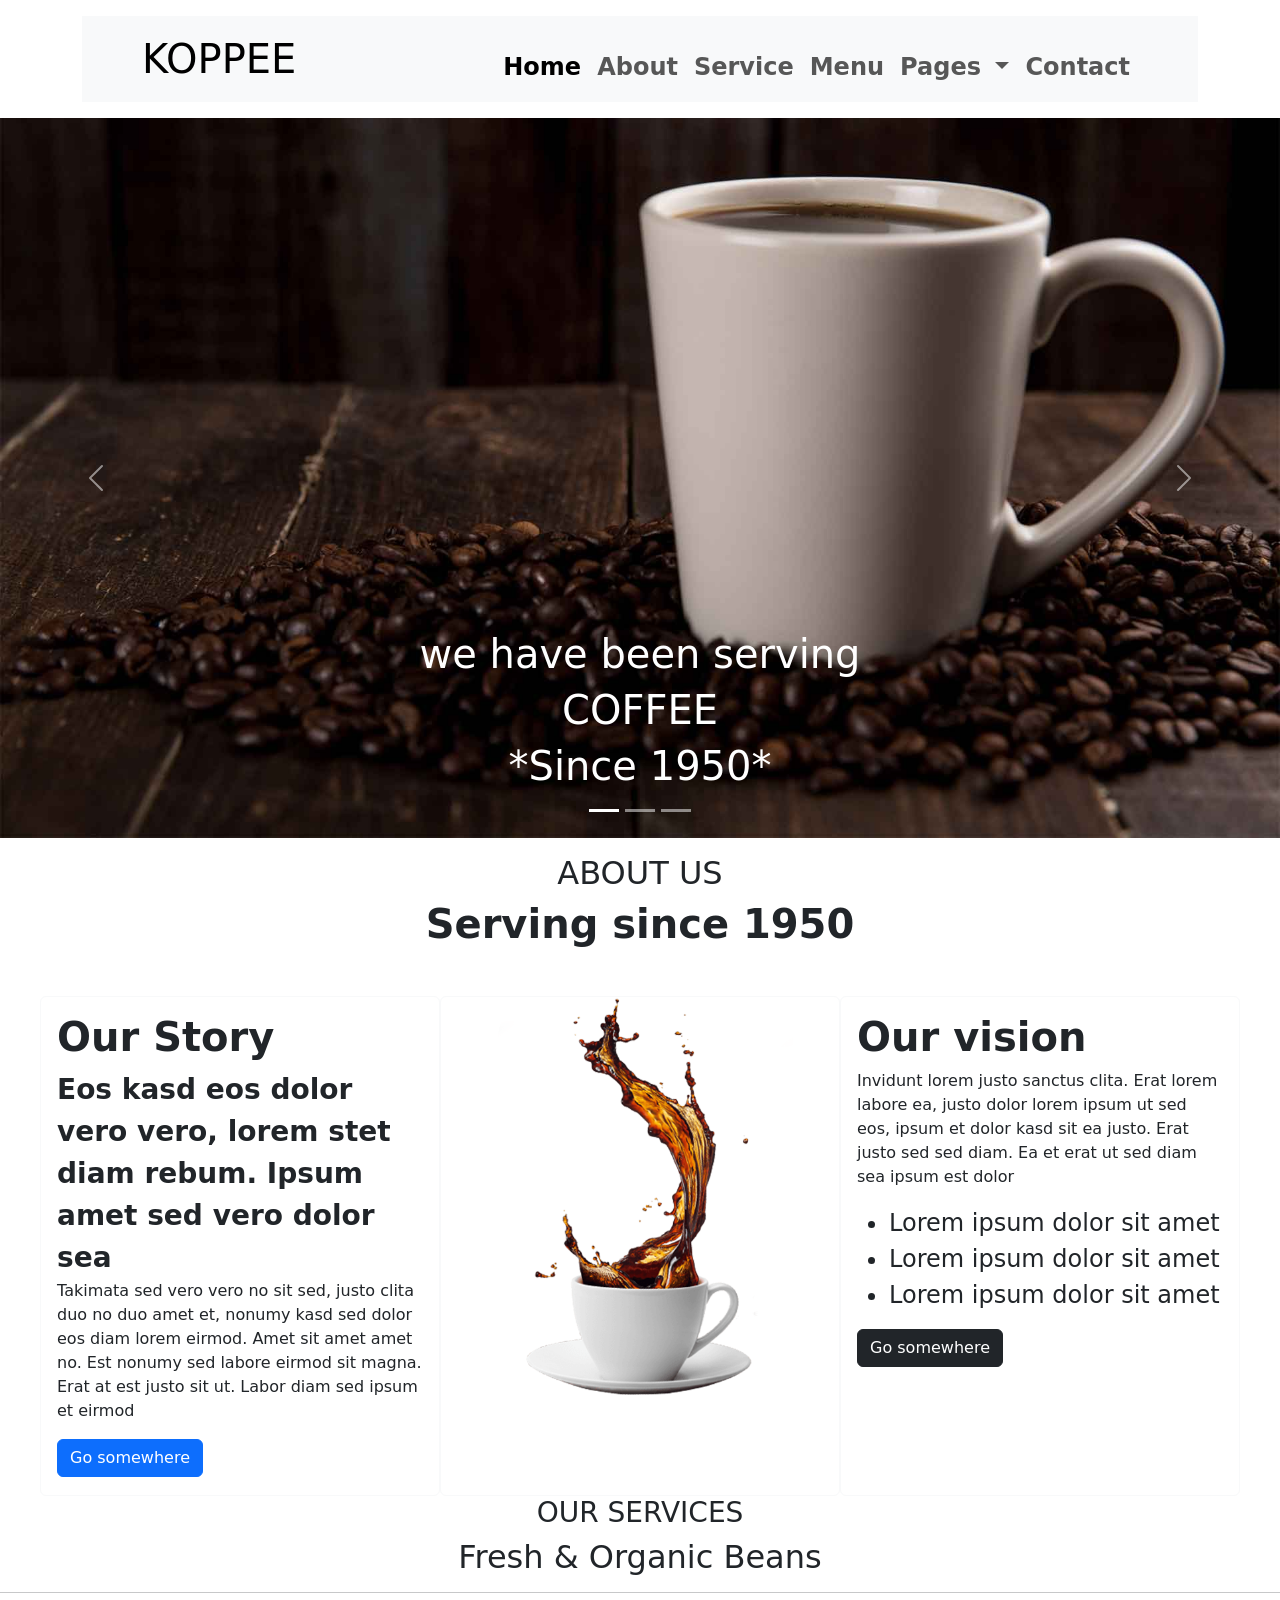
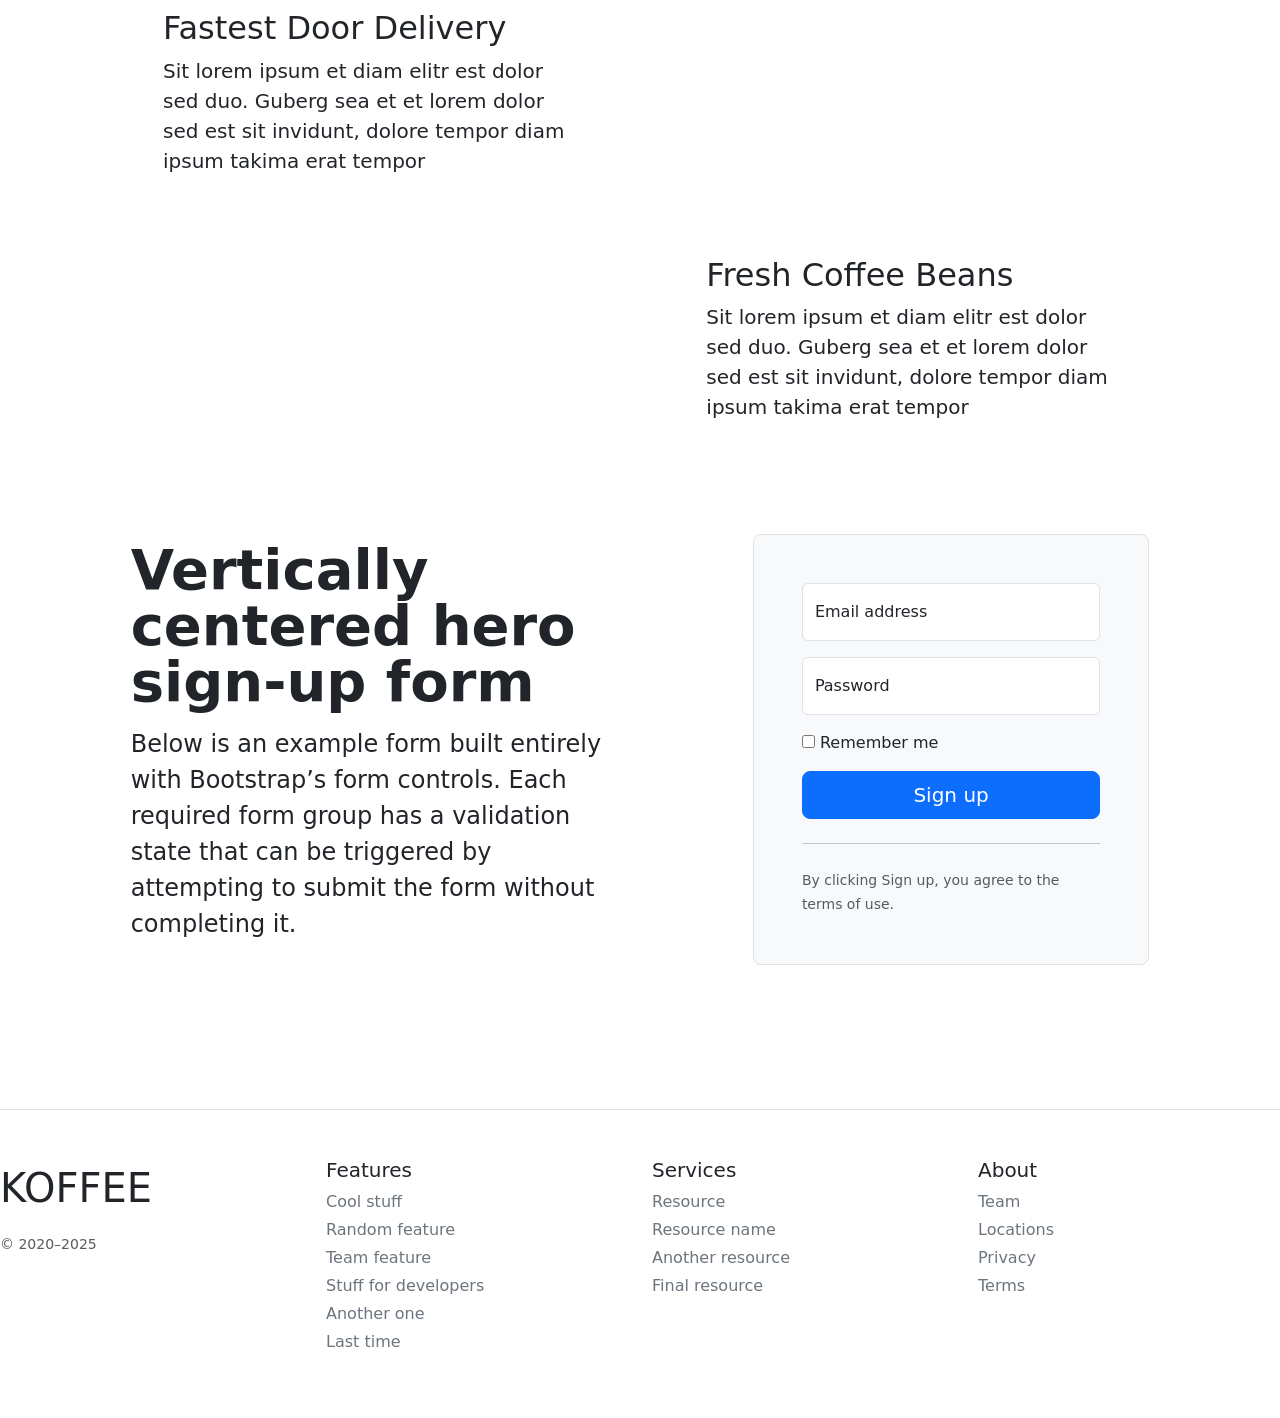
==== index.html @ 9c93204c "first" ====
<!doctype html>
<html lang="en">
  <head>
    <meta charset="utf-8">
    <meta name="viewport" content="width=device-width, initial-scale=1">
    <title>Home</title>
    <link href="https://cdn.jsdelivr.net/npm/bootstrap@5.3.5/dist/css/bootstrap.min.css" rel="stylesheet" integrity="sha384-SgOJa3DmI69IUzQ2PVdRZhwQ+dy64/BUtbMJw1MZ8t5HZApcHrRKUc4W0kG879m7" crossorigin="anonymous">
  </head>
  <body>
    <div class="main">
    


          <div class="container py-3">
            <header>
                <nav class="navbar navbar-expand-lg bg-body-tertiary">
                    <div class="container-fluid " >
                      <a class="navbar-brand ms-5 fs-1 " href="#" >KOPPEE</a>
                      <button class="navbar-toggler" type="button" data-bs-toggle="collapse" data-bs-target="#navbarNavDropdown" aria-controls="navbarNavDropdown" aria-expanded="false" aria-label="Toggle navigation">
                        <span class="navbar-toggler-icon"></span>
                      </button>
                      <div class="collapse navbar-collapse d-flex  justify-content-end me-5 fw-bold mt-3 " id="navbarNavDropdown">
                        <ul class="navbar-nav fs-4 g-5" >
                          <li class="nav-item ">
                            <a class="nav-link active" aria-current="page" href="index.html">Home</a>
                          </li>
                          <li class="nav-item">
                            <a class="nav-link" href="aboutus.html">About </a>
                          </li>
                          <li class="nav-item">
                            <a class="nav-link" href="pricing.html">Service</a>
                          </li>
                          <li class="nav-item">
                            <a class="nav-link" href="pricing.html">Menu</a>
                          </li>
                          <li class="nav-item dropdown">
                            <a class="nav-link dropdown-toggle" href="#" role="button" data-bs-toggle="dropdown" aria-expanded="false">
                              Pages
                            </a>
                            <ul class="dropdown-menu">
                              <li><a class="dropdown-item" href="#">Action</a></li>
                              <li><a class="dropdown-item" href="#">Another action</a></li>
                              <li><a class="dropdown-item" href="#">Something else here</a></li>
                            </ul>
                          </li>
                          <li class="nav-item">
                            <a class="nav-link" href="contact.html">Contact</a>
                          </li>
                        </ul>
                      </div>
                    </div>
                  </nav>
        
              </div>
    </div>





    <div class="herosection">

          </div>

          <div id="carouselExampleCaptions" class="carousel slide" data-bs-ride="carousel">
            <div class="carousel-indicators">
              <button type="button" data-bs-target="#carouselExampleCaptions" data-bs-slide-to="0" class="active" aria-current="true" aria-label="Slide 1"></button>
              <button type="button" data-bs-target="#carouselExampleCaptions" data-bs-slide-to="1" aria-label="Slide 2"></button>
              <button type="button" data-bs-target="#carouselExampleCaptions" data-bs-slide-to="2" aria-label="Slide 3"></button>
            </div>
            <div class="carousel-item">
              <!-- <h2>we have been serving</h2>
              <h1> COFFEE</h1>
              <h3>*Since 1950*</h3> -->
              <img src="./images/carousel-1.jpg" class="d-block w-100" alt="...">
              <div class="carousel-caption d-none d-md-block">
                <h2 class="text-center mt-6 fs-1">we have been serving</h2>
                <h1 class="text-center mt-6 fs-1"> COFFEE</h1>
                <h3 class="text-center mt-6 fs-1">*Since 1950*</h3>
              </div>
            </div>
            <div class="carousel-inner">
              <div class="carousel-item active">
                
                <img src="./images/carousel-2.jpg" class="d-block w-100 mb-15" alt="...">
                <div class="carousel-caption d-none d-md-block">
                  <h2 class="text-center mt-6 fs-1">we have been serving</h2>
                  <h1 class="text-center mt-6 fs-1">  COFFEE</h1>
                  <h3 class="text-center mt-6 fs-1">*Since 1950*</h3>
                </div>
              </div>
              <div class="carousel-item">
                <img src="./images/carousel-1.jpg" class="d-block w-100" alt="...">
                <div class="carousel-caption d-none d-md-block">
                  <h2 class="text-center mt-6 fs-1">we have been serving</h2>
                  <h1 class="text-center mt-6 fs-1"> COFFEE</h1>
                  <h3 class="text-center mt-6 fs-1">*Since 1950*</h3>
                </div>
              </div>
              <div class="carousel-item">
                
                <img src="./images/carousel-1.jpg" class="d-block w-100" alt="...">
                <div class="carousel-caption d-none d-md-block">
                  <h2 class="text-center mt-6 fs-1">we have been serving</h2>
                  <h1 class="text-center mt-6 fs-1"> COFFEE</h1>
                  <h3 class="text-center mt-6 fs-1">*Since 1950*</h3>
                 
                </div>
              </div>
              <div class="carousel-item">
                <h2 class="text-center mt-6 fs-1">we have been serving</h2>
                <h1 class="text-center mt-6 fs-1"> COFFEE</h1>
                <h3 class="text-center mt-6 fs-1">*Since 1950*</h3>
                <img src="./images/carousel-1.jpg" class="d-block w-100" alt="...">
                <div class="carousel-caption d-none d-md-block  mb-9 bg-danger">
                 
                </div>
              </div>
            </div>
            <div class="carousel-item">
              <h2>we have been serving</h2>
              <h1> COFFEE</h1>
              <h3>*Since 1950*</h3>
              <img src="./images/carousel-1.jpg" class="d-block w-100" alt="...">
              <div class="carousel-caption d-none d-md-block">
                <h2 class="text-center mt-6 fs-1">we have been serving</h2>
                <h1 class="text-center mt-6 fs-1"> COFFEE</h1>
                <h3 class="text-center mt-6 fs-1">*Since 1950*</h3>
              </div>
            </div>
            <button class="carousel-control-prev" type="button" data-bs-target="#carouselExampleCaptions" data-bs-slide="prev">
              <span class="carousel-control-prev-icon" aria-hidden="true"></span>
              <span class="visually-hidden">Previous</span>
            </button>
            <button class="carousel-control-next" type="button" data-bs-target="#carouselExampleCaptions" data-bs-slide="next">
              <span class="carousel-control-next-icon" aria-hidden="true"></span>
              <span class="visually-hidden">Next</span>
            </button>
          </div>


          <h2 class="text-center mt-3">ABOUT US</h2>
          <h3 class="fs-1 text-center fw-bold" >Serving since 1950</h3>
          
          
          
          <div class="cards d-flex justify-content-center mt-5">
          <div class="card border border-light" style="width: 25rem; ">
            <div class="card-body">
              <h5 class="card-title fs-1 fw-bold">Our Story</h5>
              <p class="card-text">
                <b class="fs-3">Eos kasd eos dolor vero vero, lorem stet diam rebum. Ipsum amet sed vero dolor sea </b> <br>
                Takimata sed vero vero no sit sed, justo clita duo no duo amet et, nonumy kasd sed dolor eos diam lorem eirmod. Amet sit amet amet no. Est nonumy sed labore eirmod sit magna. Erat at est justo sit ut. Labor diam sed ipsum et eirmod
                
                </p>
              <a href="#" class="btn btn-primary">Go somewhere</a>
            </div>
          </div>
          <div class="card  border border-light" style="width: 25rem; height: 500px;">
            <img src="./images/about.png" class="card-img-top " alt="...">
          </div>
          <div class="card border border-light" style="width: 25rem; ">
            <div class="card-body">
              <h5 class="card-title fs-1 fw-bold">Our vision</h5>
              <p class="card-text">Invidunt lorem justo sanctus clita. Erat lorem labore ea, justo dolor lorem ipsum ut sed eos, ipsum et dolor kasd sit ea justo. Erat justo sed sed diam. Ea et erat ut sed diam sea ipsum est dolor
                <ul class="fs-4">


               <li> Lorem ipsum dolor sit amet</li>
                <li>Lorem ipsum dolor sit amet</li>
                <li>Lorem ipsum dolor sit amet</li>
              </ul>
                </p>
              <a href="#" class="btn btn-dark">Go somewhere</a>
            </div>
          </div>
        </div>

             <h3 class="text-center">OUR SERVICES</h3>
             <h2 class="text-center"> Fresh & Organic Beans</h2>

             
          
              <!-- START THE FEATURETTES -->
          
              <hr class="featurette-divider mt-3">
          
              <div class="row featurette ml-5  justify-content-center align-content-center mt-3">
                <div class="col-md-4 justify-content-center">
                  <h2 class="featurette-heading">Fastest Door Delivery</h2>
                  <p class="lead w-100 ">
                    Sit lorem ipsum et diam elitr est dolor sed duo. Guberg sea et et lorem dolor sed est sit invidunt, dolore tempor diam ipsum takima erat tempor
                    
                    </p>
                </div>
                <div class="col-md-5">
                  
                 <img src="https://themewagon.github.io/Koppee/img/service-1.jpg" alt="">
          
                </div>
              </div>
          
            
          
              <div class="row featurette   justify-content-center align-content-center mt-3">
                <div class="col-md-4 order-md-2 mt-5">
                  <h2 class="featurette-heading">Fresh Coffee Beans</h2>
                  <p class="lead"> 
                    Sit lorem ipsum et diam elitr est dolor sed duo. Guberg sea et et lorem dolor sed est sit invidunt, dolore tempor diam ipsum takima erat tempor</p>
                </div>
                <div class="col-md-5 order-md-1">
                  <img src="https://themewagon.github.io/Koppee/img/service-2.jpg" alt="">
                </div>
              </div>
        
            </div>
        
            






      <div class="container col-xl-10 col-xxl-8 px-4 py-5">
        <div class="row align-items-center g-lg-5 py-5">
          <div class="col-lg-7 text-center text-lg-start">
            <h1 class="display-4 fw-bold lh-1 mb-3">Vertically centered hero sign-up form</h1>
            <p class="col-lg-10 fs-4">Below is an example form built entirely with Bootstrap’s form controls. Each required form group has a validation state that can be triggered by attempting to submit the form without completing it.</p>
          </div>
          <div class="col-md-10 mx-auto col-lg-5">
            <form class="p-4 p-md-5 border rounded-3 bg-light">
              <div class="form-floating mb-3">
                <input type="email" class="form-control" id="floatingInput" placeholder="name@example.com">
                <label for="floatingInput">Email address</label>
              </div>
              <div class="form-floating mb-3">
                <input type="password" class="form-control" id="floatingPassword" placeholder="Password">
                <label for="floatingPassword">Password</label>
              </div>
              <div class="checkbox mb-3">
                <label>
                  <input type="checkbox" value="remember-me"> Remember me
                </label>
              </div>
              <button class="w-100 btn btn-lg btn-primary" type="submit">Sign up</button>
              <hr class="my-4">
              <small class="text-muted">By clicking Sign up, you agree to the terms of use.</small>
            </form>
          </div>
        </div>
      </div>


     

         
      <footer class="pt-4 my-md-5 pt-md-5 border-top">
        <div class="row">
          <div class="col-12 col-md">
            <p class="fs-1">KOFFEE</p>
            <small class="d-block mb-3 text-muted ">© 2020–2025</small>
          </div>
          <div class="col-6 col-md">
            <h5>Features</h5>
            <ul class="list-unstyled text-small">
              <li class="mb-1"><a class="link-secondary text-decoration-none" href="#">Cool stuff</a></li>
              <li class="mb-1"><a class="link-secondary text-decoration-none" href="#">Random feature</a></li>
              <li class="mb-1"><a class="link-secondary text-decoration-none" href="#">Team feature</a></li>
              <li class="mb-1"><a class="link-secondary text-decoration-none" href="#">Stuff for developers</a></li>
              <li class="mb-1"><a class="link-secondary text-decoration-none" href="#">Another one</a></li>
              <li class="mb-1"><a class="link-secondary text-decoration-none" href="#">Last time</a></li>
            </ul>
          </div>
          <div class="col-6 col-md">
            <h5 class="">Services</h5>
            <ul class="list-unstyled text-small">
              <li class="mb-1"><a class="link-secondary text-decoration-none" href="#">Resource</a></li>
              <li class="mb-1"><a class="link-secondary text-decoration-none" href="#">Resource name</a></li>
              <li class="mb-1"><a class="link-secondary text-decoration-none" href="#">Another resource</a></li>
              <li class="mb-1"><a class="link-secondary text-decoration-none" href="#">Final resource</a></li>
            </ul>
          </div>
          <div class="col-6 col-md">
            <h5>About</h5>
            <ul class="list-unstyled text-small">
              <li class="mb-1"><a class="link-secondary text-decoration-none" href="#">Team</a></li>
              <li class="mb-1"><a class="link-secondary text-decoration-none" href="#">Locations</a></li>
              <li class="mb-1"><a class="link-secondary text-decoration-none" href="#">Privacy</a></li>
              <li class="mb-1"><a class="link-secondary text-decoration-none" href="#">Terms</a></li>
            </ul>
          </div>
        </div>
      </footer>




    </div>
    <script src="https://cdn.jsdelivr.net/npm/bootstrap@5.3.5/dist/js/bootstrap.bundle.min.js" integrity="sha384-k6d4wzSIapyDyv1kpU366/PK5hCdSbCRGRCMv+eplOQJWyd1fbcAu9OCUj5zNLiq" crossorigin="anonymous"></script>
  </body>
</html>
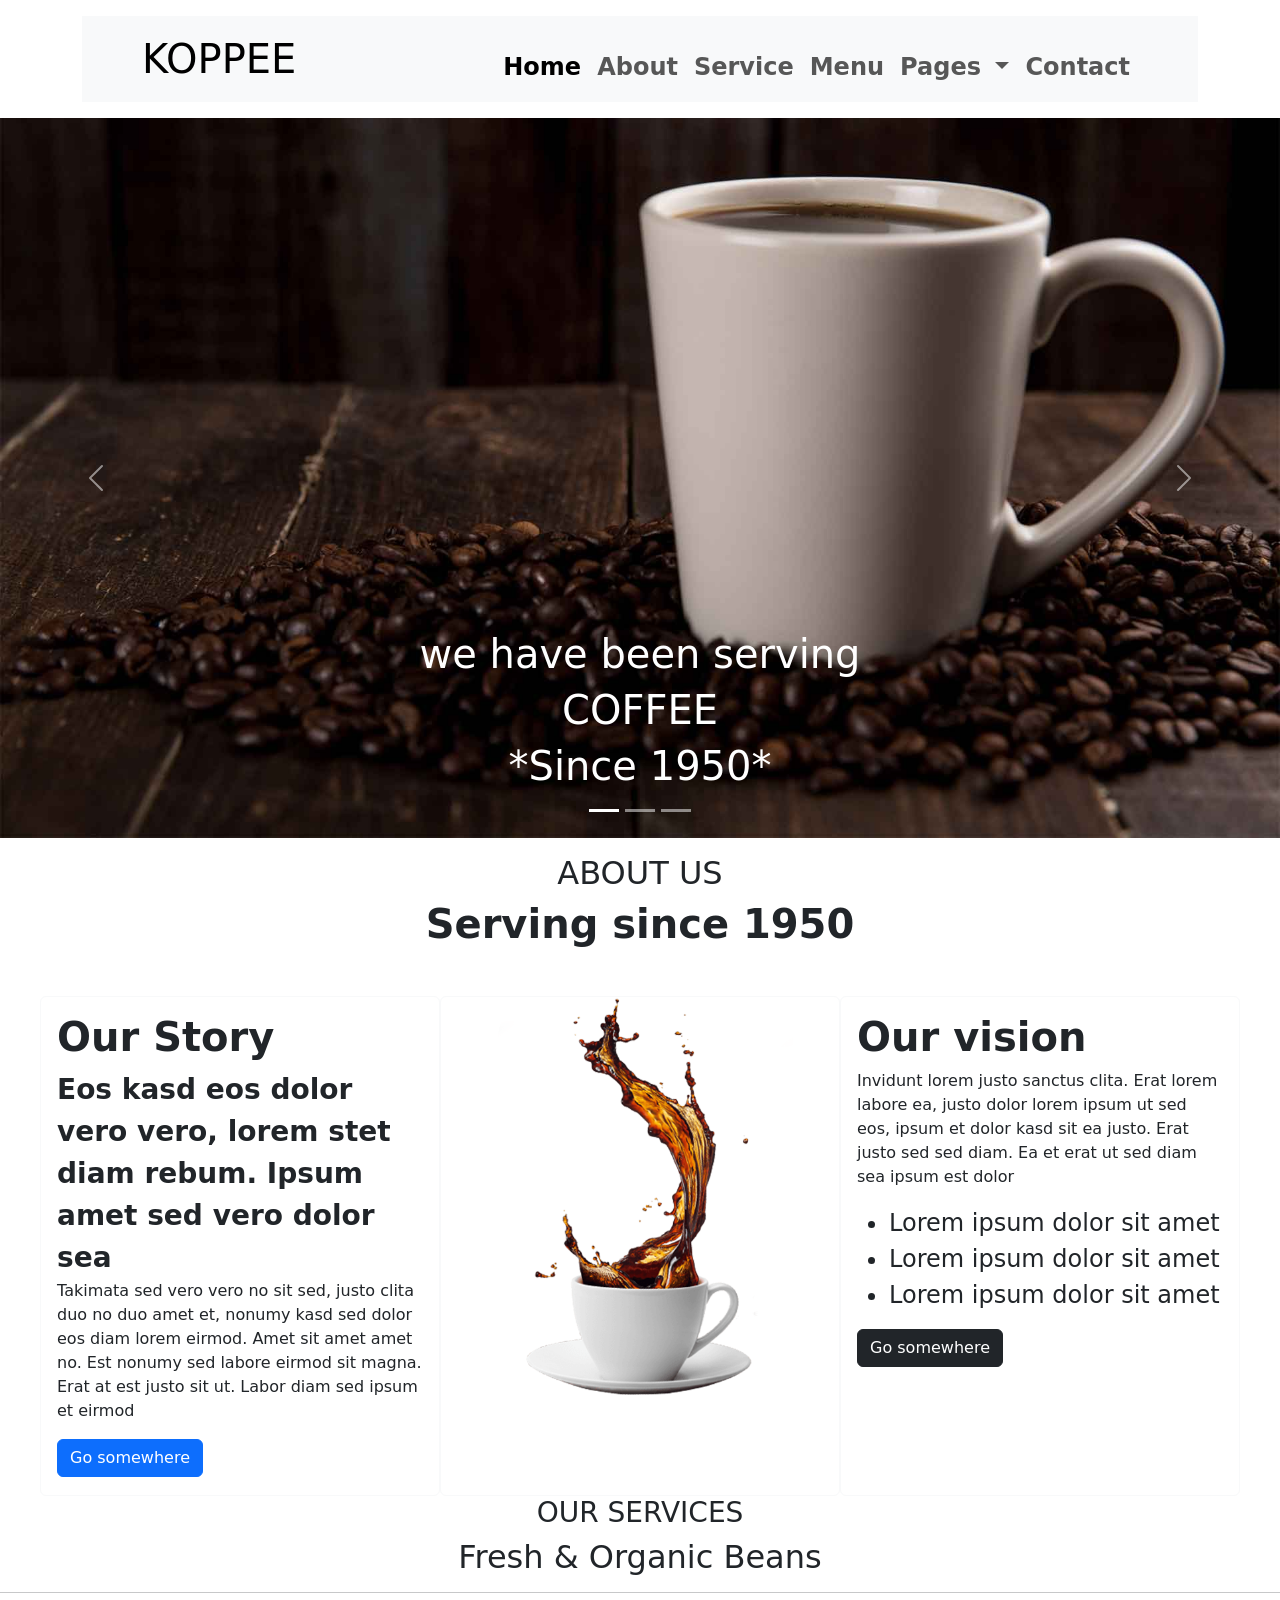
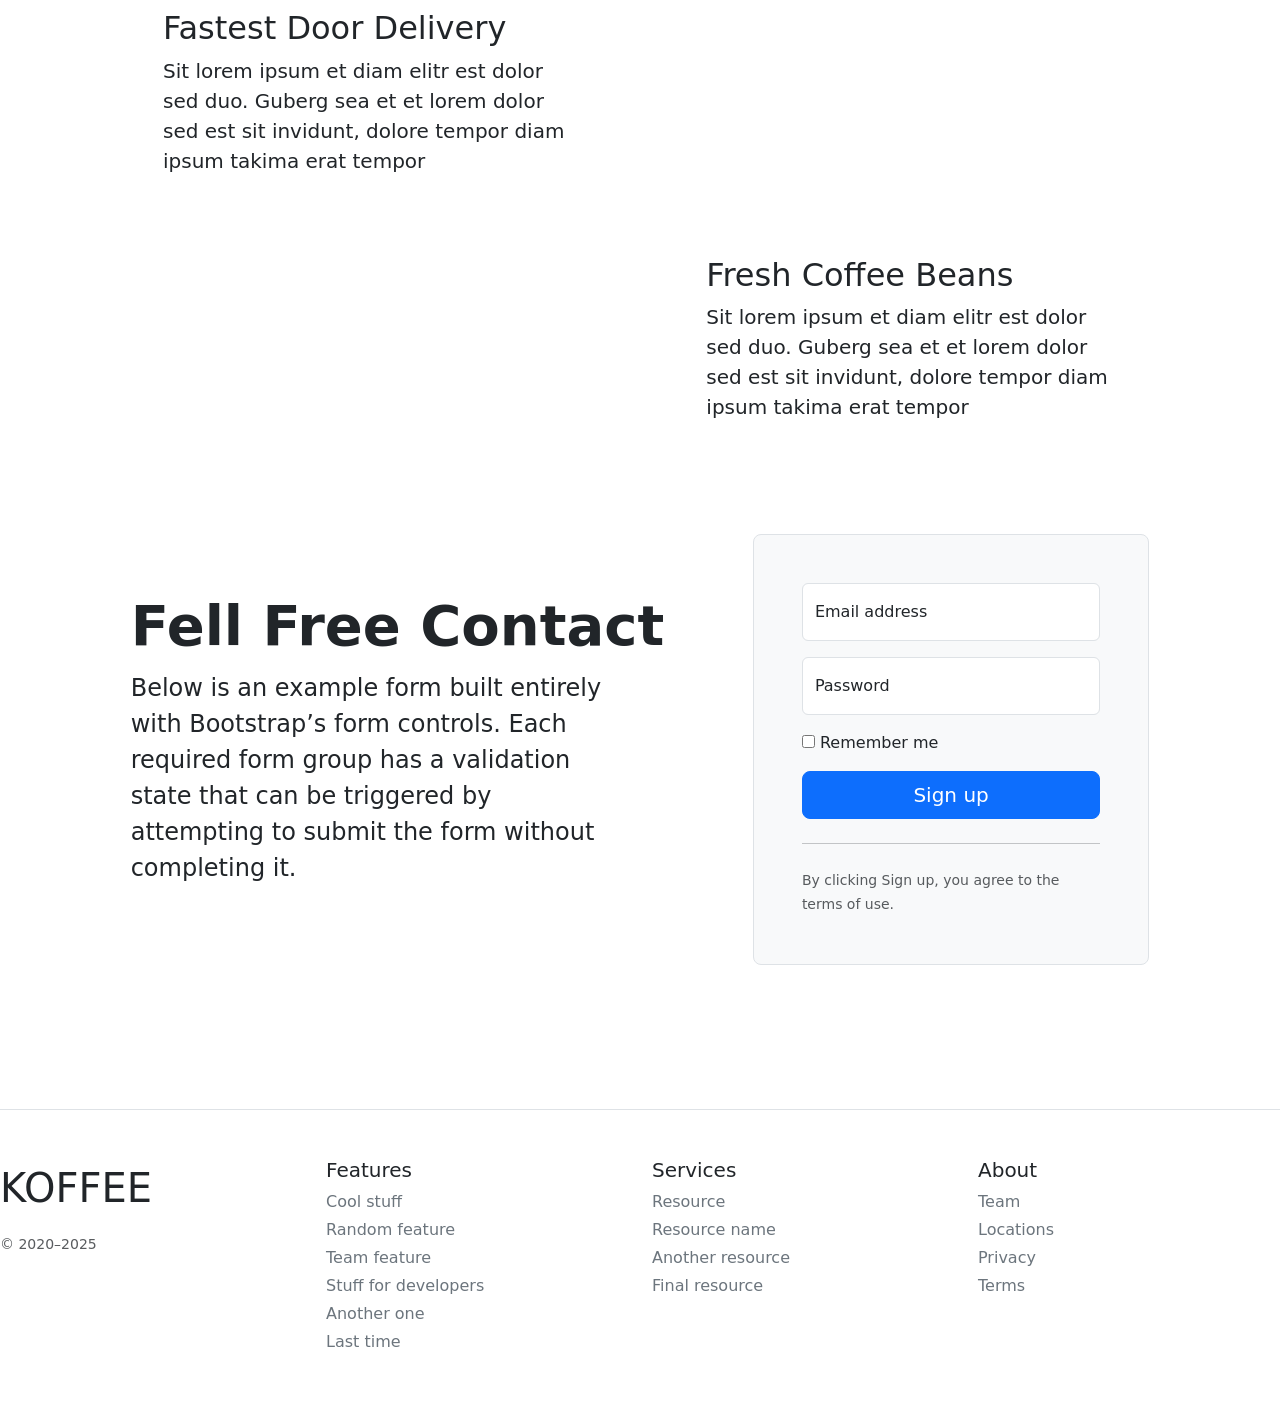
==== commit 35cead05: "replace" ====
--- a/index.html
+++ b/index.html
@@ -225,7 +225,7 @@
       <div class="container col-xl-10 col-xxl-8 px-4 py-5">
         <div class="row align-items-center g-lg-5 py-5">
           <div class="col-lg-7 text-center text-lg-start">
-            <h1 class="display-4 fw-bold lh-1 mb-3">Vertically centered hero sign-up form</h1>
+            <h1 class="display-4 fw-bold lh-1 mb-3">Fell  Free Contact</h1>
             <p class="col-lg-10 fs-4">Below is an example form built entirely with Bootstrap’s form controls. Each required form group has a validation state that can be triggered by attempting to submit the form without completing it.</p>
           </div>
           <div class="col-md-10 mx-auto col-lg-5">
